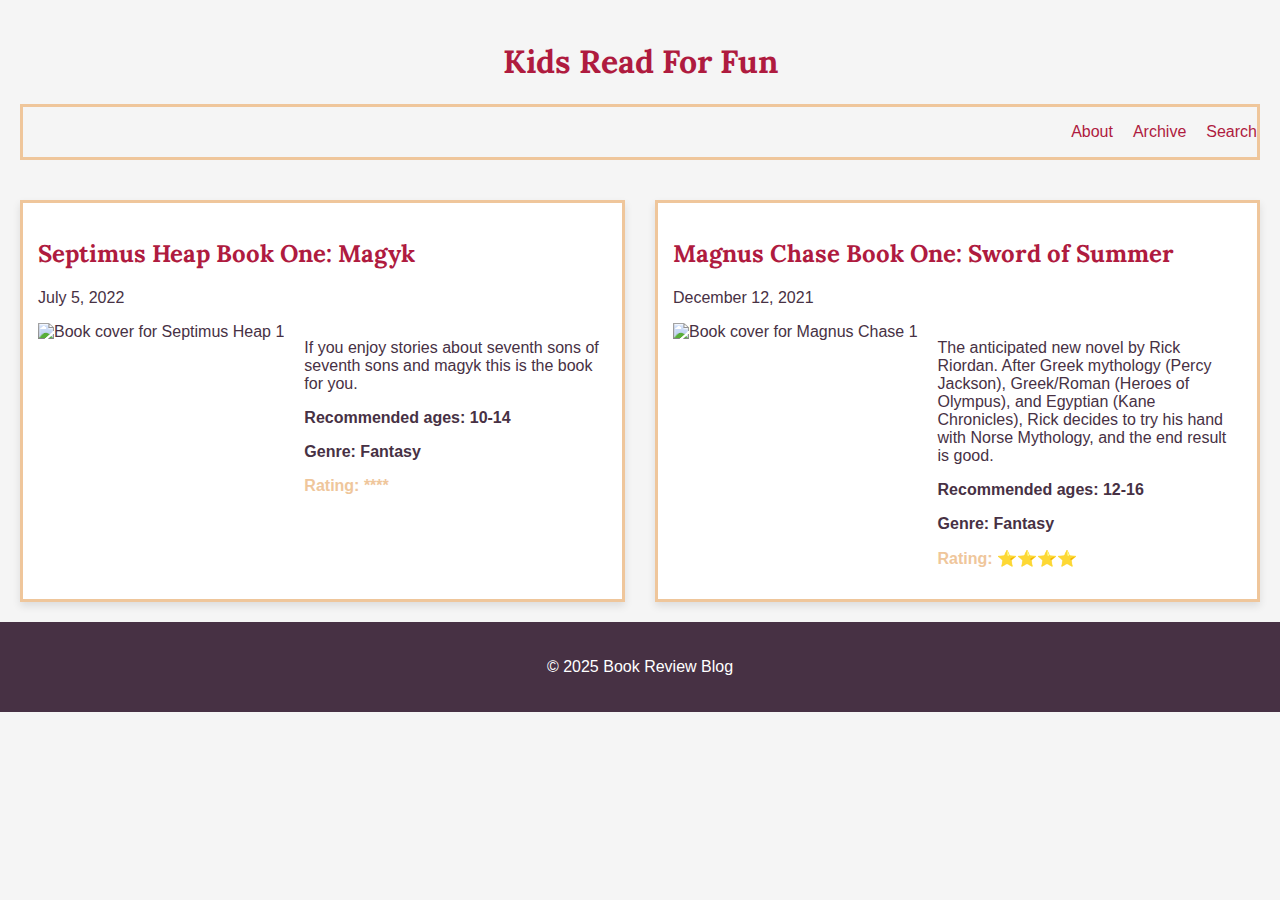
==== blog/index.html @ f700936c "push4now" ====
<!DOCTYPE html>
<html lang="en">
<head>
  <meta charset="UTF-8">
  <meta name="viewport" content="width=device-width, initial-scale=1.0">
  <meta name="description" content="Book review blog site. Read reviews and ratings of the latest books.">
  <meta name="author" content="Your Name">
  <title>Book Review Blog</title>
  <link rel="stylesheet" href="blog.css">
  <script src="blog.js" defer></script>
</head>
<body>
  <div class="skiptocontent">
    <a href="#maincontent">Skip to main content</a>
  </div>
  <header>
    <h1>Kids Read For Fun</h1>
    <nav>
      <ul class="main-nav">
        <li><a href="#">About</a></li>
        <li><a href="#">Archive</a></li>
        <li><a href="#">Search</a></li>
      </ul>
    </nav>
  </header>
  <main id="maincontent">
    <section class="articles">
      <!-- Article 1 -->
      <article class="book-review">
        <h2 class="book-title">Septimus Heap Book One: Magyk</h2>
        <p class="book-date">July 5, 2022</p>
        <div class="book-details">
          <img src="https://upload.wikimedia.org/wikipedia/en/5/5f/Magkycover2.jpg" alt="Book cover for Septimus Heap 1">
          <div class="book-info">
            <p class="book-description">
              If you enjoy stories about seventh sons of seventh sons and magyk this is the book for you.
            </p>
            <p class="book-ages">Recommended ages: 10-14</p>
            <p class="book-genre">Genre: Fantasy</p>
            <p class="book-stars">Rating: ****</p>
          </div>
        </div>
      </article>
      <!-- Article 2 -->
      <article class="book-review">
        <h2 class="book-title">Magnus Chase Book One: Sword of Summer</h2>
        <p class="book-date">December 12, 2021</p>
        <div class="book-details">
          <img src="https://books.google.com/books/content/images/frontcover/xWuyBAAAQBAJ?fife=w300" alt="Book cover for Magnus Chase 1">
          <div class="book-info">
            <p class="book-description">
              The anticipated new novel by Rick Riordan. After Greek mythology (Percy Jackson), Greek/Roman (Heroes of Olympus), and Egyptian (Kane Chronicles), Rick decides to try his hand with Norse Mythology, and the end result is good.
            </p>
            <p class="book-ages">Recommended ages: 12-16</p>
            <p class="book-genre">Genre: Fantasy</p>
            <p class="book-stars">Rating: ⭐⭐⭐⭐</p>
          </div>
        </div>
      </article>
    </section>
  </main>
  <footer>
    <p>&copy; 2025 Book Review Blog</p>
  </footer>
</body>
</html>
---- blog/blog.css ----
@import url('https://fonts.googleapis.com/css2?family=Lora:wght@400;700&display=swap');

:root{
    --gold: #EFC69B;
    --red: #AF1B3F;
    --dark: #473144;
}

body{
    font-family: Helvetica, Arial, sans-serif;
    margin: 0;
    padding: 0;
    background-color: #f5f5f5;
    color: var(--dark);
}

h1, h2{
    font-family: Lora, Impact, serif;
    color: var(--red);
}

header{
    background-color: #f5f5f5;
    padding: 20px;
    text-align: center;
    color: white;
}

header nav{
    margin-top: 10px;
    border: 0.2rem solid var(--gold);
}

header .main-nav{
    list-style: none;
    padding: 0;
    display: grid;
    grid-template-columns: repeat(3, auto);
    justify-content: end;
}

header .main-nav li{
    margin-left: 20px;
}

header .main-nav a{
    color: var(--red);
    text-decoration: none;
    font-size: 16px;
}

header .main-nav a:hover{
    text-decoration: underline;
}

.articles{
    display: grid;
    grid-template-columns: 1fr 1fr;
    gap: 30px;
    padding: 20px;
}

.book-review{
    background-color: white;
    padding: 15px;
    box-shadow: 0 4px 8px rgba(0, 0, 0, 0.1);
    border: 0.2rem solid var(--gold);
}

.book-details{
    display: flex;
    gap: 20px;
}

.book-info{
    flex: 1;
}

.book-description{
    color: var(--dark);
    margin-bottom: 10px;
}

.book-ages, .book-genre, .book-stars{
    font-weight: bold;
    color: var(--dark);
}

.book-stars{
    color: var(--gold);
}

.skiptocontent a{
    position: absolute;
    top: -40px;
    left: 0;
    background-color: var(--red);
    color: white;
    padding: 10px;
    text-decoration: none;
}

.skiptocontent a:focus{
    top: 0;
}

footer{
    text-align: center;
    padding: 20px;
    background-color: var(--dark);
    color: white;
}
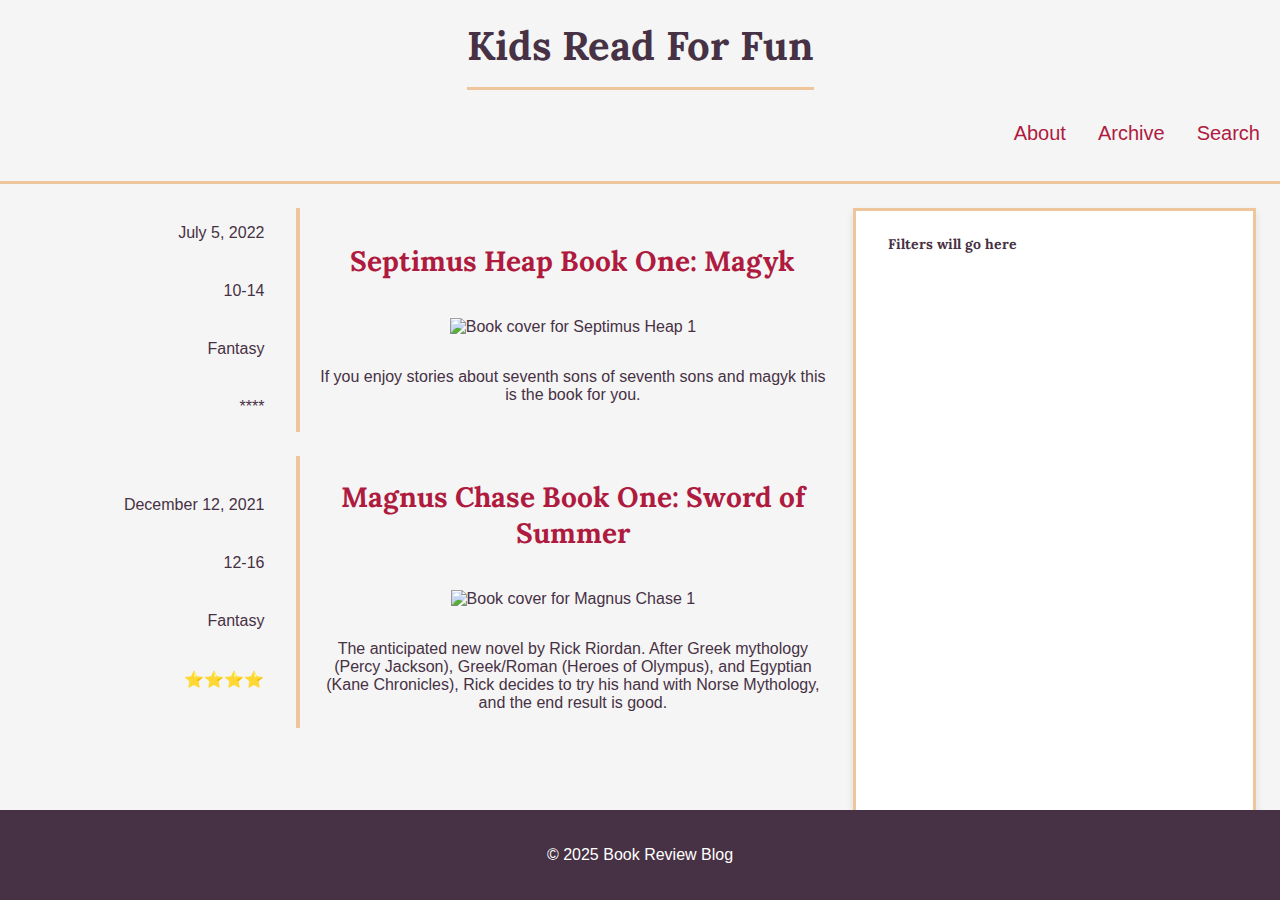
==== commit 836c46c6: "sendit" ====
--- a/blog/index.html
+++ b/blog/index.html
@@ -7,11 +7,10 @@
   <meta name="author" content="Your Name">
   <title>Book Review Blog</title>
   <link rel="stylesheet" href="blog.css">
-  <script src="blog.js" defer></script>
 </head>
 <body>
   <div class="skiptocontent">
-    <a href="#maincontent">Skip to main content</a>
+    <a href="#content">Skip to content</a>
   </div>
   <header>
     <h1>Kids Read For Fun</h1>
@@ -23,41 +22,49 @@
       </ul>
     </nav>
   </header>
-  <main id="maincontent">
+  <main id="content" class="content-layout">
     <section class="articles">
       <!-- Article 1 -->
       <article class="book-review">
-        <h2 class="book-title">Septimus Heap Book One: Magyk</h2>
-        <p class="book-date">July 5, 2022</p>
+        <div class="book-meta">
+          <p class="book-date">July 5, 2022</p>
+          <p class="book-ages">10-14</p>
+          <p class="book-genre">Fantasy</p>
+          <p class="book-stars">****</p>
+        </div>
+        <div class="separator"></div>
         <div class="book-details">
+          <h2 class="book-title">Septimus Heap Book One: Magyk</h2>
           <img src="https://upload.wikimedia.org/wikipedia/en/5/5f/Magkycover2.jpg" alt="Book cover for Septimus Heap 1">
-          <div class="book-info">
-            <p class="book-description">
-              If you enjoy stories about seventh sons of seventh sons and magyk this is the book for you.
-            </p>
-            <p class="book-ages">Recommended ages: 10-14</p>
-            <p class="book-genre">Genre: Fantasy</p>
-            <p class="book-stars">Rating: ****</p>
-          </div>
+          <p class="book-description">
+            If you enjoy stories about seventh sons of seventh sons and magyk this is the book for you.
+          </p>
         </div>
       </article>
+
       <!-- Article 2 -->
       <article class="book-review">
-        <h2 class="book-title">Magnus Chase Book One: Sword of Summer</h2>
-        <p class="book-date">December 12, 2021</p>
+        <div class="book-meta">
+          <p class="book-date">December 12, 2021</p>
+          <p class="book-ages">12-16</p>
+          <p class="book-genre">Fantasy</p>
+          <p class="book-stars">⭐⭐⭐⭐</p>
+        </div>
+        <div class="separator"></div>
         <div class="book-details">
+          <h2 class="book-title">Magnus Chase Book One: Sword of Summer</h2>
           <img src="https://books.google.com/books/content/images/frontcover/xWuyBAAAQBAJ?fife=w300" alt="Book cover for Magnus Chase 1">
-          <div class="book-info">
-            <p class="book-description">
-              The anticipated new novel by Rick Riordan. After Greek mythology (Percy Jackson), Greek/Roman (Heroes of Olympus), and Egyptian (Kane Chronicles), Rick decides to try his hand with Norse Mythology, and the end result is good.
-            </p>
-            <p class="book-ages">Recommended ages: 12-16</p>
-            <p class="book-genre">Genre: Fantasy</p>
-            <p class="book-stars">Rating: ⭐⭐⭐⭐</p>
-          </div>
+          <p class="book-description">
+            The anticipated new novel by Rick Riordan. After Greek mythology (Percy Jackson), Greek/Roman (Heroes of Olympus), and Egyptian (Kane Chronicles), Rick decides to try his hand with Norse Mythology, and the end result is good.
+          </p>
         </div>
       </article>
     </section>
+
+    <!-- Filters Section (Takes full height) -->
+    <aside class="filters">
+      <h2>Filters will go here</h2>
+    </aside>
   </main>
   <footer>
     <p>&copy; 2025 Book Review Blog</p>
--- a/blog/blog.css
+++ b/blog/blog.css
@@ -12,101 +12,154 @@
     padding: 0;
     background-color: #f5f5f5;
     color: var(--dark);
+    display: flex;
+    flex-direction: column;
+    min-height: 100vh;
+}
+
+h1{
+    color: var(--dark);
+    font-size: 2.5rem;
+    text-align: center; /* Ensure the title is centered */
+    margin: 0;
+    padding-bottom: 1rem; /* Add space between title and nav */
+    border-bottom: 0.2rem solid var(--gold); /* Add gold bottom border to title */
+}
+
+h2{
+    color: var(--red);
+    font-size: 1.75rem;
 }
 
 h1, h2{
     font-family: Lora, Impact, serif;
-    color: var(--red);
 }
 
 header{
     background-color: #f5f5f5;
-    padding: 20px;
+    padding: 1.25rem;
     text-align: center;
-    color: white;
+    border-bottom: 0.2rem solid var(--gold); /* Bottom border for header */
+    display: flex;
+    flex-direction: column;
+    align-items: center; /* Center the header content */
 }
 
 header nav{
-    margin-top: 10px;
-    border: 0.2rem solid var(--gold);
+    width: 100%; /* Make the nav take full width */
+    text-align: right; /* Align nav content to the right */
+    padding-top: 1rem; /* Space between title and nav */
 }
 
 header .main-nav{
     list-style: none;
-    padding: 0;
-    display: grid;
-    grid-template-columns: repeat(3, auto);
-    justify-content: end;
-}
-
-header .main-nav li{
-    margin-left: 20px;
+    display: flex;
+    justify-content: flex-end; /* Move nav items to the right */
+    gap: 2rem;
 }
 
 header .main-nav a{
     color: var(--red);
     text-decoration: none;
-    font-size: 16px;
+    font-size: 1.25rem;
 }
 
 header .main-nav a:hover{
     text-decoration: underline;
 }
 
-.articles{
+/* Main Layout */
+.content-layout {
     display: grid;
-    grid-template-columns: 1fr 1fr;
-    gap: 30px;
-    padding: 20px;
+    grid-template-columns: 2fr 1fr;
+    gap: 1.5rem;
+    padding: 1.5rem;
+    flex-grow: 1;
 }
 
-.book-review{
-    background-color: white;
-    padding: 15px;
-    box-shadow: 0 4px 8px rgba(0, 0, 0, 0.1);
-    border: 0.2rem solid var(--gold);
+/* Left Section - Articles */
+.articles {
+    display: flex;
+    flex-direction: column;
+    gap: 1.5rem;
 }
 
-.book-details{
-    display: flex;
-    gap: 20px;
+/* Book Review Layout */
+.book-review{
+    display: grid;
+    grid-template-columns: 1fr 4px 2fr;
+    gap: 1rem;
+    align-items: center;
 }
 
-.book-info{
-    flex: 1;
+/* Left Side - Book Metadata (Aligned to right) */
+.book-meta {
+    display: flex;
+    flex-direction: column;
+    gap: 0.5rem;
+    align-items: flex-end;
+    text-align: right;
+    padding-right: 1rem;
 }
 
-.book-description{
-    color: var(--dark);
-    margin-bottom: 10px;
+/* Vertical Separator Line */
+.separator {
+    width: 4px;
+    height: 100%;
+    background-color: var(--gold);
 }
 
-.book-ages, .book-genre, .book-stars{
-    font-weight: bold;
-    color: var(--dark);
+/* Center Section - Book Details */
+.book-details {
+    display: flex;
+    flex-direction: column;
+    align-items: center;
+    text-align: center;
+    gap: 1rem;
 }
 
-.book-stars{
-    color: var(--gold);
+/* Ensure book images do not overflow */
+.book-details img {
+    max-width: 100%;
+    height: auto;
 }
 
+/* Right Section - Filters */
+.filters {
+    background-color: white;
+    padding: 1.5rem;
+    border: 0.2rem solid var(--gold); /* Matching border thickness */
+    box-shadow: 0 0.25rem 0.5rem rgba(0, 0, 0, 0.1);
+    text-align: left;
+    height: 100%;
+    position: sticky;
+    top: 1.5rem;
+    padding-left: 2rem;  /* Add more padding to the left */
+    padding-right: 2rem; /* Add more padding to the right */
+}
+
+/* Filters Title */
+.filters h2 {
+    font-size: 0.875rem;
+    margin: 0;
+    color: var(--dark); /* Dark color for the text */
+}
+
+/* Skip to Content */
 .skiptocontent a{
     position: absolute;
-    top: -40px;
+    top: -2.5rem;
     left: 0;
     background-color: var(--red);
     color: white;
-    padding: 10px;
+    padding: 0.625rem;
     text-decoration: none;
-}
-
-.skiptocontent a:focus{
-    top: 0;
 }
 
 footer{
     text-align: center;
-    padding: 20px;
+    padding: 1.25rem;
     background-color: var(--dark);
     color: white;
-}+    z-index: 1;
+}
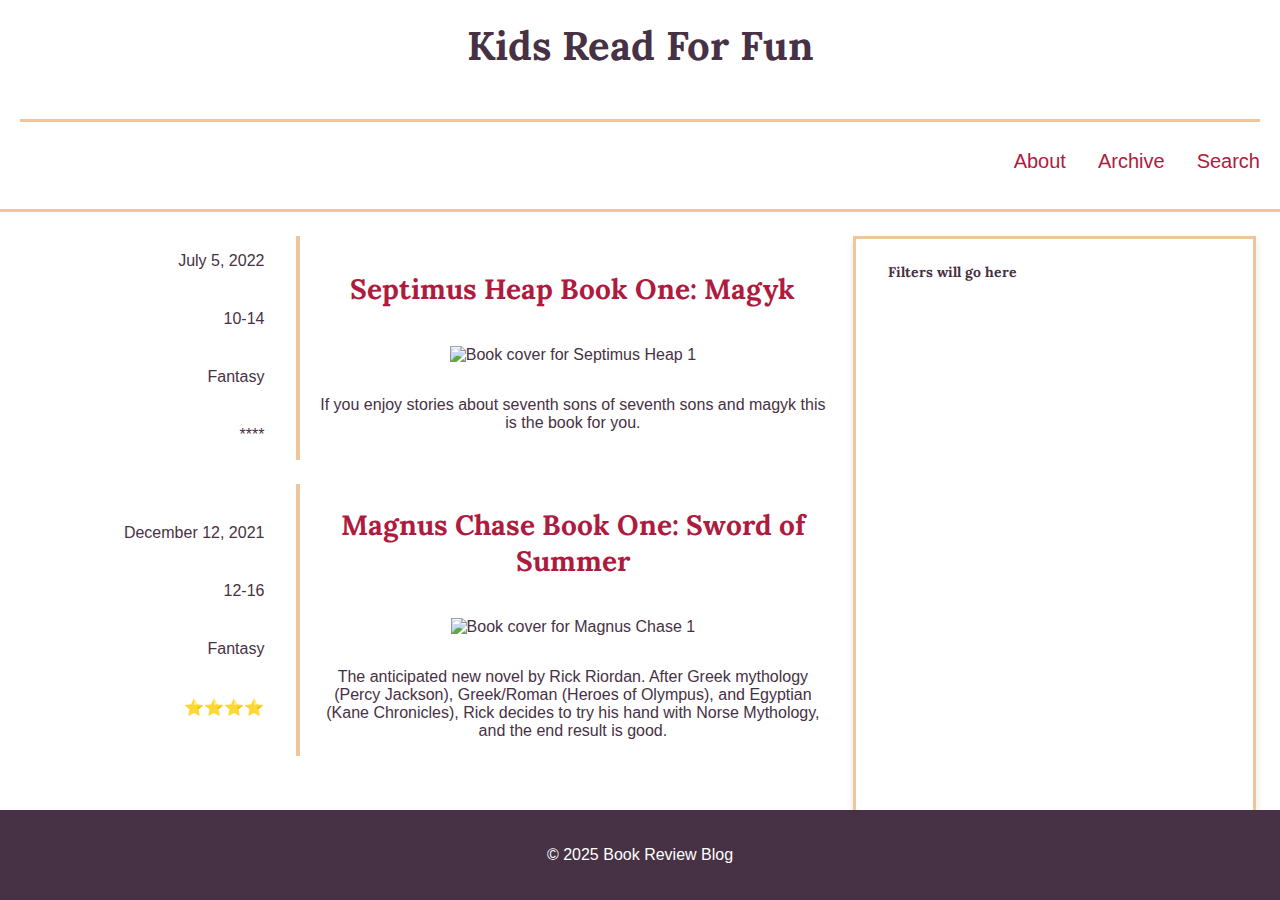
==== commit ce752f25: "sendit" ====
--- a/blog/index.html
+++ b/blog/index.html
@@ -7,6 +7,7 @@
   <meta name="author" content="Your Name">
   <title>Book Review Blog</title>
   <link rel="stylesheet" href="blog.css">
+  <script src="blog.js" defer></script>
 </head>
 <body>
   <div class="skiptocontent">
@@ -24,7 +25,6 @@
   </header>
   <main id="content" class="content-layout">
     <section class="articles">
-      <!-- Article 1 -->
       <article class="book-review">
         <div class="book-meta">
           <p class="book-date">July 5, 2022</p>
@@ -41,8 +41,6 @@
           </p>
         </div>
       </article>
-
-      <!-- Article 2 -->
       <article class="book-review">
         <div class="book-meta">
           <p class="book-date">December 12, 2021</p>
@@ -60,8 +58,6 @@
         </div>
       </article>
     </section>
-
-    <!-- Filters Section (Takes full height) -->
     <aside class="filters">
       <h2>Filters will go here</h2>
     </aside>
--- a/blog/blog.css
+++ b/blog/blog.css
@@ -10,7 +10,7 @@
     font-family: Helvetica, Arial, sans-serif;
     margin: 0;
     padding: 0;
-    background-color: #f5f5f5;
+    background-color: white;
     color: var(--dark);
     display: flex;
     flex-direction: column;
@@ -20,10 +20,9 @@
 h1{
     color: var(--dark);
     font-size: 2.5rem;
-    text-align: center; /* Ensure the title is centered */
+    text-align: center;
     margin: 0;
-    padding-bottom: 1rem; /* Add space between title and nav */
-    border-bottom: 0.2rem solid var(--gold); /* Add gold bottom border to title */
+    padding-bottom: 1rem;
 }
 
 h2{
@@ -36,26 +35,27 @@
 }
 
 header{
-    background-color: #f5f5f5;
+    background-color: white;
     padding: 1.25rem;
     text-align: center;
-    border-bottom: 0.2rem solid var(--gold); /* Bottom border for header */
+    border-bottom: 0.2rem solid var(--gold);
     display: flex;
     flex-direction: column;
-    align-items: center; /* Center the header content */
+    align-items: center;
 }
 
 header nav{
-    width: 100%; /* Make the nav take full width */
-    text-align: right; /* Align nav content to the right */
-    padding-top: 1rem; /* Space between title and nav */
+    width: 100%;
+    text-align: right;
+    padding-top: 1rem;
 }
 
 header .main-nav{
     list-style: none;
     display: flex;
-    justify-content: flex-end; /* Move nav items to the right */
+    justify-content: flex-end;
     gap: 2rem;
+    border-top: 0.2rem solid var(--gold);
 }
 
 header .main-nav a{
@@ -68,84 +68,83 @@
     text-decoration: underline;
 }
 
-/* Main Layout */
-.content-layout {
+.main-nav{
+    padding-top: 1.75rem;
+}
+
+.content-layout{
     display: grid;
     grid-template-columns: 2fr 1fr;
     gap: 1.5rem;
     padding: 1.5rem;
     flex-grow: 1;
+    background-color: white;
 }
 
-/* Left Section - Articles */
-.articles {
+.articles{
     display: flex;
     flex-direction: column;
     gap: 1.5rem;
+    background-color: white;
 }
 
-/* Book Review Layout */
 .book-review{
     display: grid;
     grid-template-columns: 1fr 4px 2fr;
     gap: 1rem;
     align-items: center;
+    background-color: white;
 }
 
-/* Left Side - Book Metadata (Aligned to right) */
-.book-meta {
+.book-meta{
     display: flex;
     flex-direction: column;
     gap: 0.5rem;
     align-items: flex-end;
     text-align: right;
     padding-right: 1rem;
+    background-color: white;
 }
 
-/* Vertical Separator Line */
-.separator {
+.separator{
     width: 4px;
     height: 100%;
     background-color: var(--gold);
 }
 
-/* Center Section - Book Details */
-.book-details {
+.book-details{
     display: flex;
     flex-direction: column;
     align-items: center;
     text-align: center;
     gap: 1rem;
+    background-color: white;
 }
 
-/* Ensure book images do not overflow */
-.book-details img {
+.book-details img{
     max-width: 100%;
     height: auto;
 }
 
-/* Right Section - Filters */
-.filters {
+.filters{
     background-color: white;
     padding: 1.5rem;
-    border: 0.2rem solid var(--gold); /* Matching border thickness */
+    border: 0.2rem solid var(--gold);
     box-shadow: 0 0.25rem 0.5rem rgba(0, 0, 0, 0.1);
     text-align: left;
     height: 100%;
     position: sticky;
     top: 1.5rem;
-    padding-left: 2rem;  /* Add more padding to the left */
-    padding-right: 2rem; /* Add more padding to the right */
+    padding-left: 2rem;
+    padding-right: 2rem;
 }
 
-/* Filters Title */
-.filters h2 {
+.filters h2{
     font-size: 0.875rem;
     margin: 0;
-    color: var(--dark); /* Dark color for the text */
+    color: var(--dark);
 }
 
-/* Skip to Content */
 .skiptocontent a{
     position: absolute;
     top: -2.5rem;
@@ -162,4 +161,4 @@
     background-color: var(--dark);
     color: white;
     z-index: 1;
-}
+}